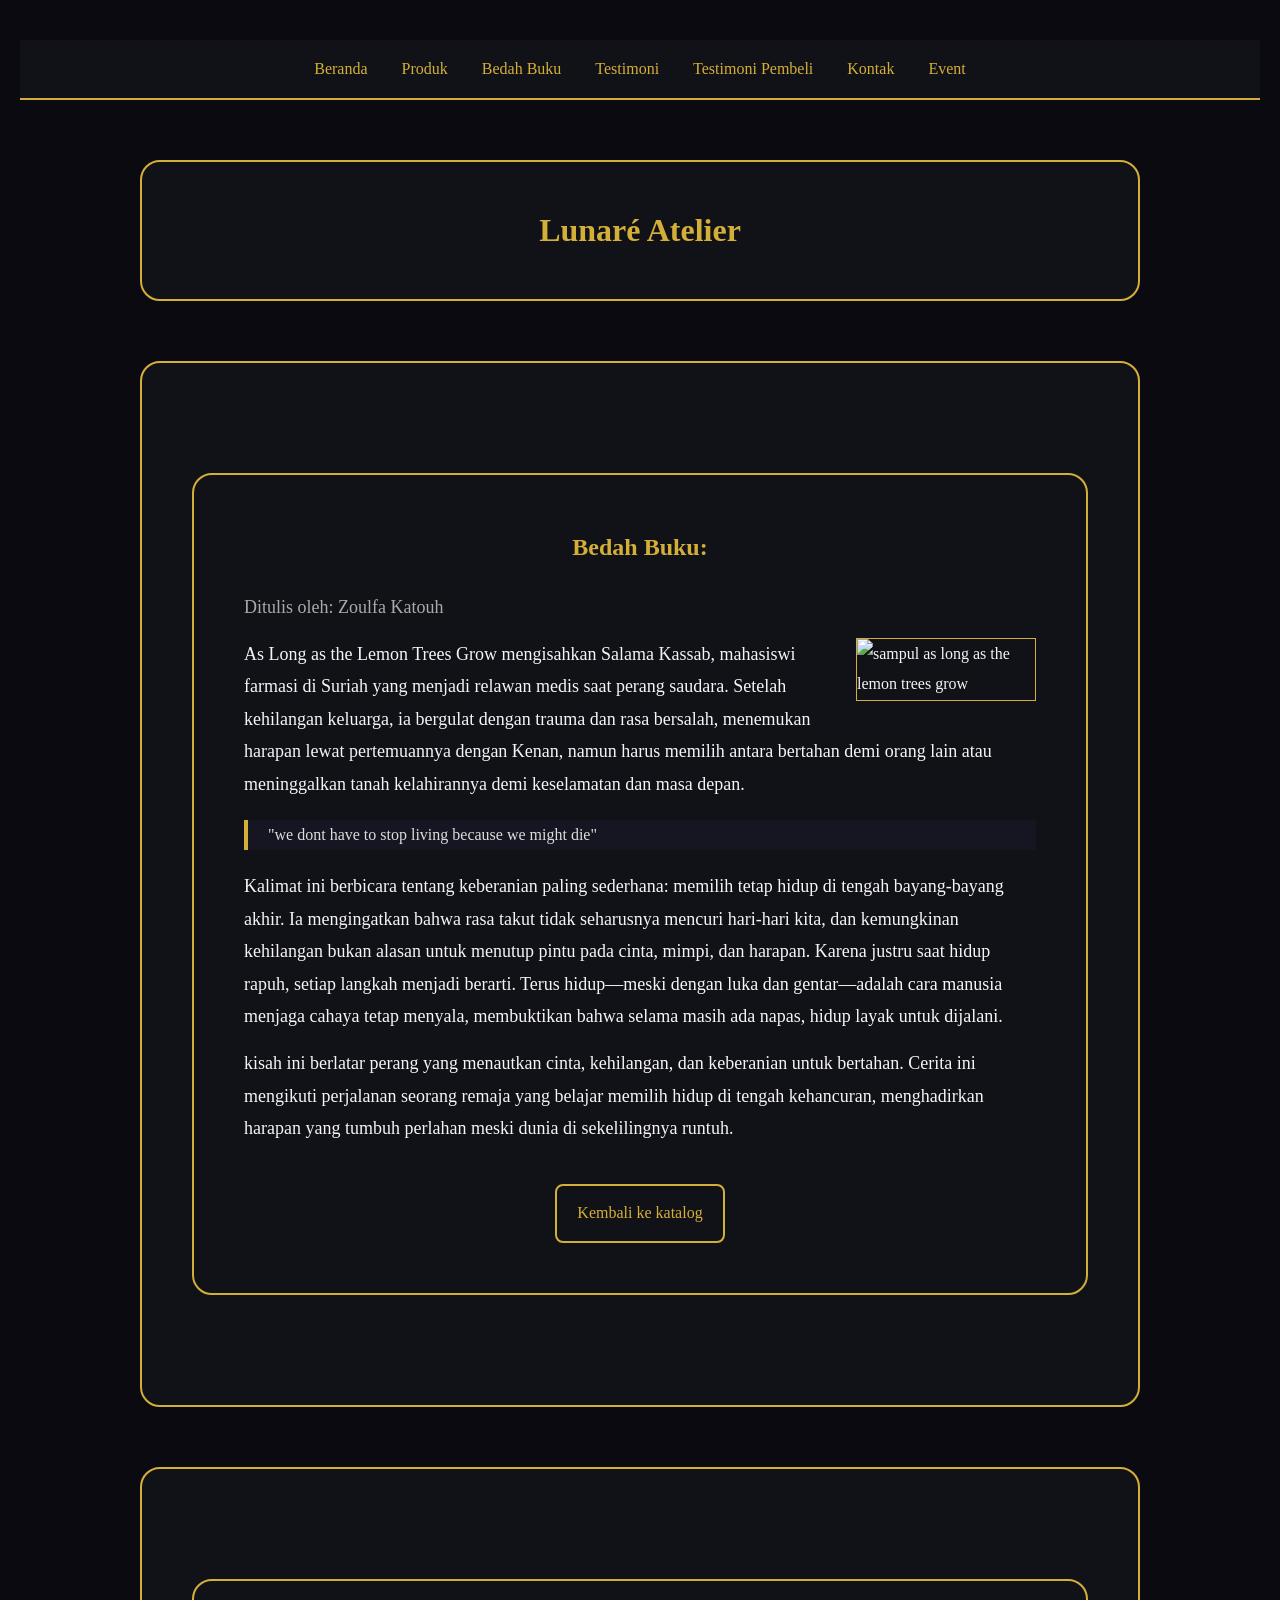
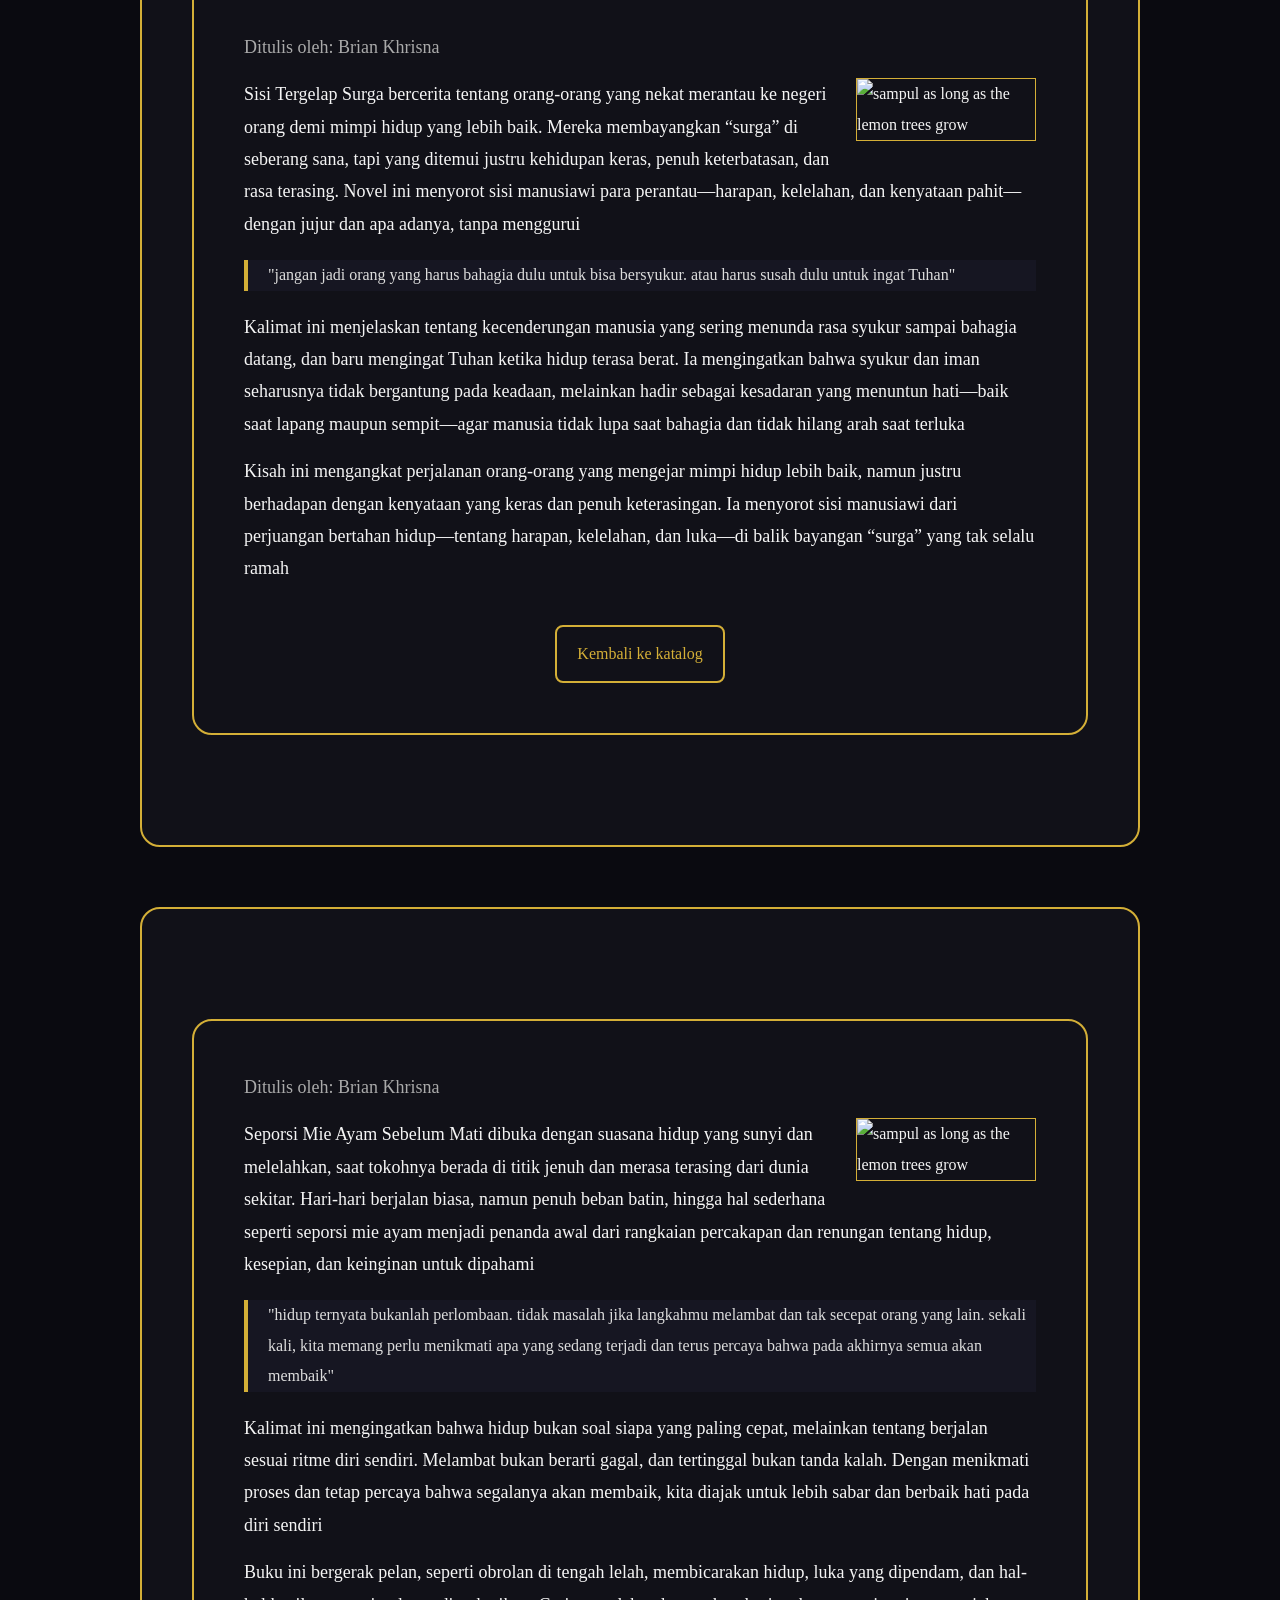
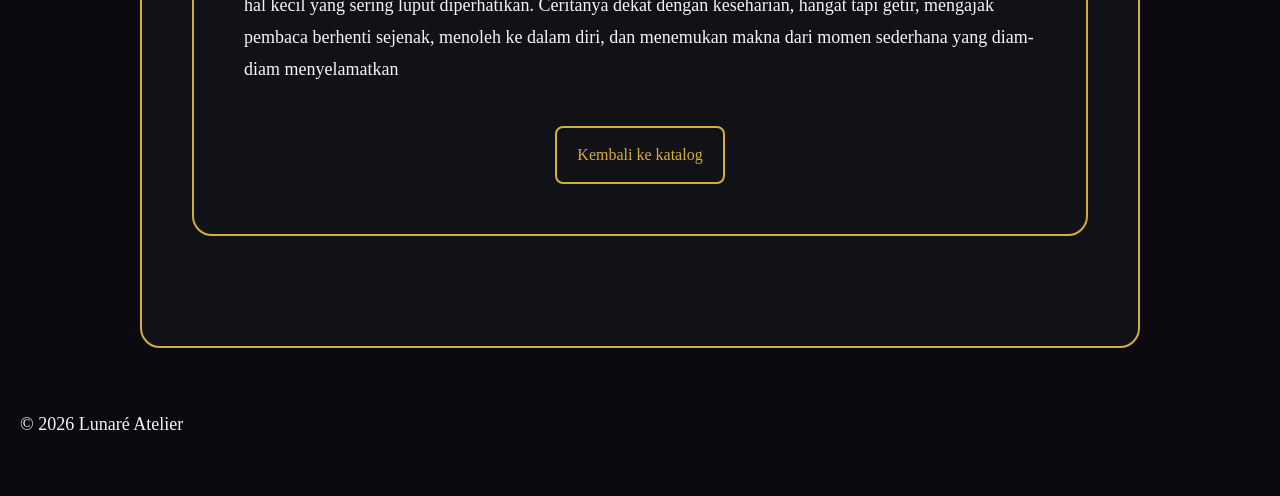
==== bedah-buku.html @ e4e10f36 "Add files via upload" ====
<!DOCTYPE html>
<html lang="id">
<head>
<meta charset="UTF-8">
<meta name="viewport" content="width=device-width", initial-scale="1.0">
<title>Profil Usaha Buku</title>
<link rel="stylesheet" href="style.css" />
</head>
<body>
     <nav>
     <a href="index.html">Beranda</a>
     <a href="produk.html">Produk</a>
     <a href="bedah-buku.html">Bedah Buku</a>
     <a href="testimoni.html">Testimoni</a>
     <a href="tampil-testimoni.html">Testimoni Pembeli</a>
     <a href="kontak.html">Kontak</a>
     <a href="event.html">Event</a>
     </nav>
<h1>Lunaré Atelier</h1>
<section class="daftar-produk">
<main class="artikel">
<h2>Bedah Buku:</h2>
<p class="penulis">Ditulis oleh: Zoulfa Katouh</p>
<img src="images/the lemon tree.jpg" alt="sampul as long as the lemon trees grow" class="sampul">
<p>
    As Long as the Lemon Trees Grow mengisahkan Salama Kassab, mahasiswi farmasi di Suriah yang menjadi relawan medis saat perang saudara. Setelah kehilangan keluarga, ia bergulat dengan trauma dan rasa bersalah, menemukan harapan lewat pertemuannya dengan Kenan, namun harus memilih antara bertahan demi orang lain atau meninggalkan tanah kelahirannya demi keselamatan dan masa depan.
</p>
<blockquote>
    "we dont have to stop living because we might die"
</blockquote>
<p>
    Kalimat ini berbicara tentang keberanian paling sederhana: memilih tetap hidup di tengah bayang-bayang akhir. Ia mengingatkan bahwa rasa takut tidak seharusnya mencuri hari-hari kita, dan kemungkinan kehilangan bukan alasan untuk menutup pintu pada cinta, mimpi, dan harapan.

Karena justru saat hidup rapuh, setiap langkah menjadi berarti.

Terus hidup—meski dengan luka dan gentar—adalah cara manusia menjaga cahaya tetap menyala, membuktikan bahwa selama masih ada napas, hidup layak untuk dijalani.
</p>
<p>
    kisah ini berlatar perang yang menautkan cinta, kehilangan, dan keberanian untuk bertahan. Cerita ini mengikuti perjalanan seorang remaja yang belajar memilih hidup di tengah kehancuran, menghadirkan harapan yang tumbuh perlahan meski dunia di sekelilingnya runtuh.
</p>
<a href="produk.html" class="btn-kembali">Kembali ke katalog</a>
</main>
</section>

<section class="daftar-produk">
<main class="artikel">
<p class="penulis">Ditulis oleh: Brian Khrisna</p>
<img src="images/sisi tergelap surga.jpeg" alt="sampul as long as the lemon trees grow" class="sampul">
<p>
    Sisi Tergelap Surga bercerita tentang orang-orang yang nekat merantau ke negeri orang demi mimpi hidup yang lebih baik. Mereka membayangkan “surga” di seberang sana, tapi yang ditemui justru kehidupan keras, penuh keterbatasan, dan rasa terasing. Novel ini menyorot sisi manusiawi para perantau—harapan, kelelahan, dan kenyataan pahit—dengan jujur dan apa adanya, tanpa menggurui
</p>
<blockquote>
    "jangan jadi orang yang harus bahagia dulu untuk bisa bersyukur. atau harus susah dulu untuk ingat Tuhan"
</blockquote>
<p>
    Kalimat ini menjelaskan tentang kecenderungan manusia yang sering menunda rasa syukur sampai bahagia datang, dan baru mengingat Tuhan ketika hidup terasa berat. Ia mengingatkan bahwa syukur dan iman seharusnya tidak bergantung pada keadaan, melainkan hadir sebagai kesadaran yang menuntun hati—baik saat lapang maupun sempit—agar manusia tidak lupa saat bahagia dan tidak hilang arah saat terluka
</p>
<p>
    Kisah ini mengangkat perjalanan orang-orang yang mengejar mimpi hidup lebih baik, namun justru berhadapan dengan kenyataan yang keras dan penuh keterasingan. Ia menyorot sisi manusiawi dari perjuangan bertahan hidup—tentang harapan, kelelahan, dan luka—di balik bayangan “surga” yang tak selalu ramah
</p>
<a href="produk.html" class="btn-kembali">Kembali ke katalog</a>
</main>
</section>

<section class="daftar-produk">
<main class="artikel">
<p class="penulis">Ditulis oleh: Brian Khrisna</p>
<img src="images/seporsi mie ayam sebelum mati.jpeg" alt="sampul as long as the lemon trees grow" class="sampul">
<p>
    Seporsi Mie Ayam Sebelum Mati dibuka dengan suasana hidup yang sunyi dan melelahkan, saat tokohnya berada di titik jenuh dan merasa terasing dari dunia sekitar. Hari-hari berjalan biasa, namun penuh beban batin, hingga hal sederhana seperti seporsi mie ayam menjadi penanda awal dari rangkaian percakapan dan renungan tentang hidup, kesepian, dan keinginan untuk dipahami
</p>
<blockquote>
    "hidup ternyata bukanlah perlombaan. tidak masalah jika langkahmu melambat dan tak secepat orang yang lain. sekali kali, kita memang perlu menikmati apa yang sedang terjadi dan terus percaya bahwa pada akhirnya semua akan membaik"
</blockquote>
<p>
    Kalimat ini mengingatkan bahwa hidup bukan soal siapa yang paling cepat, melainkan tentang berjalan sesuai ritme diri sendiri. Melambat bukan berarti gagal, dan tertinggal bukan tanda kalah. Dengan menikmati proses dan tetap percaya bahwa segalanya akan membaik, kita diajak untuk lebih sabar dan berbaik hati pada diri sendiri
</p>
<p>
    Buku ini bergerak pelan, seperti obrolan di tengah lelah, membicarakan hidup, luka yang dipendam, dan hal-hal kecil yang sering luput diperhatikan. Ceritanya dekat dengan keseharian, hangat tapi getir, mengajak pembaca berhenti sejenak, menoleh ke dalam diri, dan menemukan makna dari momen sederhana yang diam-diam menyelamatkan
</p>
<a href="produk.html" class="btn-kembali">Kembali ke katalog</a>
</main>
</section>
<footer>
    <p>&copy; 2026 Lunaré Atelier</p>
</footer>

</body>
</html>
---- style.css ----
/* ================= RESET ================= */
* {
    margin: 0;
    padding: 0;
    box-sizing: border-box;
}

/* ================= BODY ================= */
body {
    background: #0a0a10; /* hitam */
    font-family: Georgia, 'Times New Roman', Times, serif;
    color: #f5f5f5;
    padding: 40px 20px;
}

/* ================= KOTAK BESAR (SEMUA BAGIAN) ================= */
body > h1,
body > h2,
body > p,
body > ul,
.daftar-produk,
.artikel,
.formulir {
    max-width: 1000px;
    margin: 60px auto;
    padding: 50px;
    background: #111118; /* hitam gelap */
    border: 2px solid #d4af37; /* gold */
    border-radius: 20px;
}

/* ================= JUDUL ================= */
h1, h2, h3 {
    color: #d4af37;
    text-align: center;
    margin-bottom: 20px;
}

/* ================= PARAGRAF ================= */
p {
    font-size: 18px;
    line-height: 1.8;
    margin-bottom: 15px;
}

/* ================= PRODUK ================= */
.daftar-produk {
    display: grid;
    grid-template-columns: repeat(auto-fit, minmax(220px,1fr));
    gap: 30px;
}

.produk {
    background: #161622;
    border: 1px solid #d4af37;
    border-radius: 15px;
    padding: 25px;
    text-align: center;
}

.produk img {
    width: 140px;
    margin-bottom: 15px;
}

.produk h2,
.produk h3 {
    color: #d4af37;
}

.harga {
    color: #d4af37;
    font-weight: bold;
}

.deskripsi {
    font-size: 14px;
    color: #ddd;
}

/* ================= ARTIKEL ================= */
.artikel {
    line-height: 1.9;
}

.artikel .penulis {
    color: #aaa;
}

.artikel .sampul {
    width: 180px;
    float: right;
    margin: 0 0 20px 20px;
    border: 1px solid #d4af37;
}

.artikel blockquote {
    border-left: 4px solid #d4af37;
    padding-left: 20px;
    margin: 20px 0;
    background: #161622;
    color: #ddd;
}

/* ================= BUTTON ================= */
.btn-kembali {
    display: block;
    width: fit-content;
    margin: 40px auto 0;
    padding: 12px 20px;
    border: 2px solid #d4af37;
    color: #d4af37;
    text-decoration: none;
    border-radius: 8px;
}

.btn-kembali:hover {
    background: #d4af37;
    color: #0a0a10;
}

/* ================= FORM ================= */
.formulir input,
.formulir select,
.formulir textarea {
    width: 100%;
    padding: 10px;
    margin-bottom: 15px;
    border: 1px solid #d4af37;
    border-radius: 6px;
    background: #161622;
    color: white;
}

form button {
    background: #d4af37;
    color: #0a0a10;
    padding: 10px 20px;
    border: none;
    border-radius: 6px;
}

/* ================= RESET ================= */
* {
    margin: 0;
    padding: 0;
    box-sizing: border-box;
}

/* ================= BODY ================= */
body {
    background: #0a0a10;
    font-family: Georgia, 'Times New Roman', Times, serif;
    color: #f5f5f5;
}

/* ================= NAVBAR ================= */
nav {
    background: #111118;
    padding: 20px;
    text-align: center;
    border-bottom: 2px solid #d4af37;
}

nav a {
    color: #d4af37;
    text-decoration: none;
    margin: 0 15px;
    font-size: 16px;
}

nav a:hover {
    color: white;
}

/* ================= HEADER ================= */
.contact-header {
    text-align: center;
    padding: 60px 20px 30px;
}

.contact-header h1 {
    font-size: 42px;
    color: #d4af37;
    margin-bottom: 10px;
}

.brand-name {
    font-style: italic;
    color: #aaa;
}

/* ================= KOTAK UTAMA ================= */
.contact-section {
    max-width: 900px;
    margin: 40px auto 80px;
    padding: 50px;
    background: #111118;
    border: 2px solid #d4af37;
    border-radius: 20px;
}

/* ================= DESKRIPSI ================= */
.contact-description {
    text-align: center;
    margin-bottom: 40px;
    line-height: 1.8;
}

/* ================= FORM ================= */
.contact-form input,
.contact-form textarea {
    width: 100%;
    padding: 12px;
    margin-bottom: 20px;
    border: 1px solid #d4af37;
    border-radius: 8px;
    background: #161622;
    color: white;
    font-size: 14px;
}

.contact-form textarea {
    min-height: 120px;
    resize: none;
}

.contact-form button {
    width: 100%;
    padding: 12px;
    background: #d4af37;
    color: #0a0a10;
    border: none;
    border-radius: 8px;
    font-weight: bold;
    cursor: pointer;
}

.contact-form button:hover {
    opacity: 0.85;
}

/* ================= INFO KONTAK ================= */
.contact-info {
    margin-top: 40px;
    padding-top: 30px;
    border-top: 1px solid #d4af37;
}

.contact-info p {
    margin-bottom: 10px;
}

/* ================= HEADER EVENT ================= */
.event-header {
    text-align: center;
    padding: 60px 20px 30px;
}

.event-header h1 {
    font-size: 42px;
    color: #d4af37;
    margin-bottom: 10px;
}

.brand-name {
    font-style: italic;
    color: #aaa;
}

/* ================= SECTION EVENT ================= */
.event-section {
    max-width: 1000px;
    margin: 40px auto 80px;
    padding: 40px;
    background: #111118;
    border: 2px solid #d4af37;
    border-radius: 20px;
    display: flex;
    flex-direction: column;
    gap: 30px;
}

/* ================= CARD EVENT ================= */
.event-card {
    background: #161622;
    padding: 30px;
    border-radius: 15px;
    border: 1px solid #d4af37;
    transition: 0.3s ease;
}

.event-card:hover {
    transform: translateY(-5px);
    box-shadow: 0 10px 25px rgba(212, 175, 55, 0.2);
}

.event-card h2 {
    color: #d4af37;
    margin-bottom: 10px;
}

.event-date {
    font-size: 14px;
    color: #bbb;
    margin-bottom: 15px;
    font-style: italic;
}

.event-card p {
    line-height: 1.7;
}
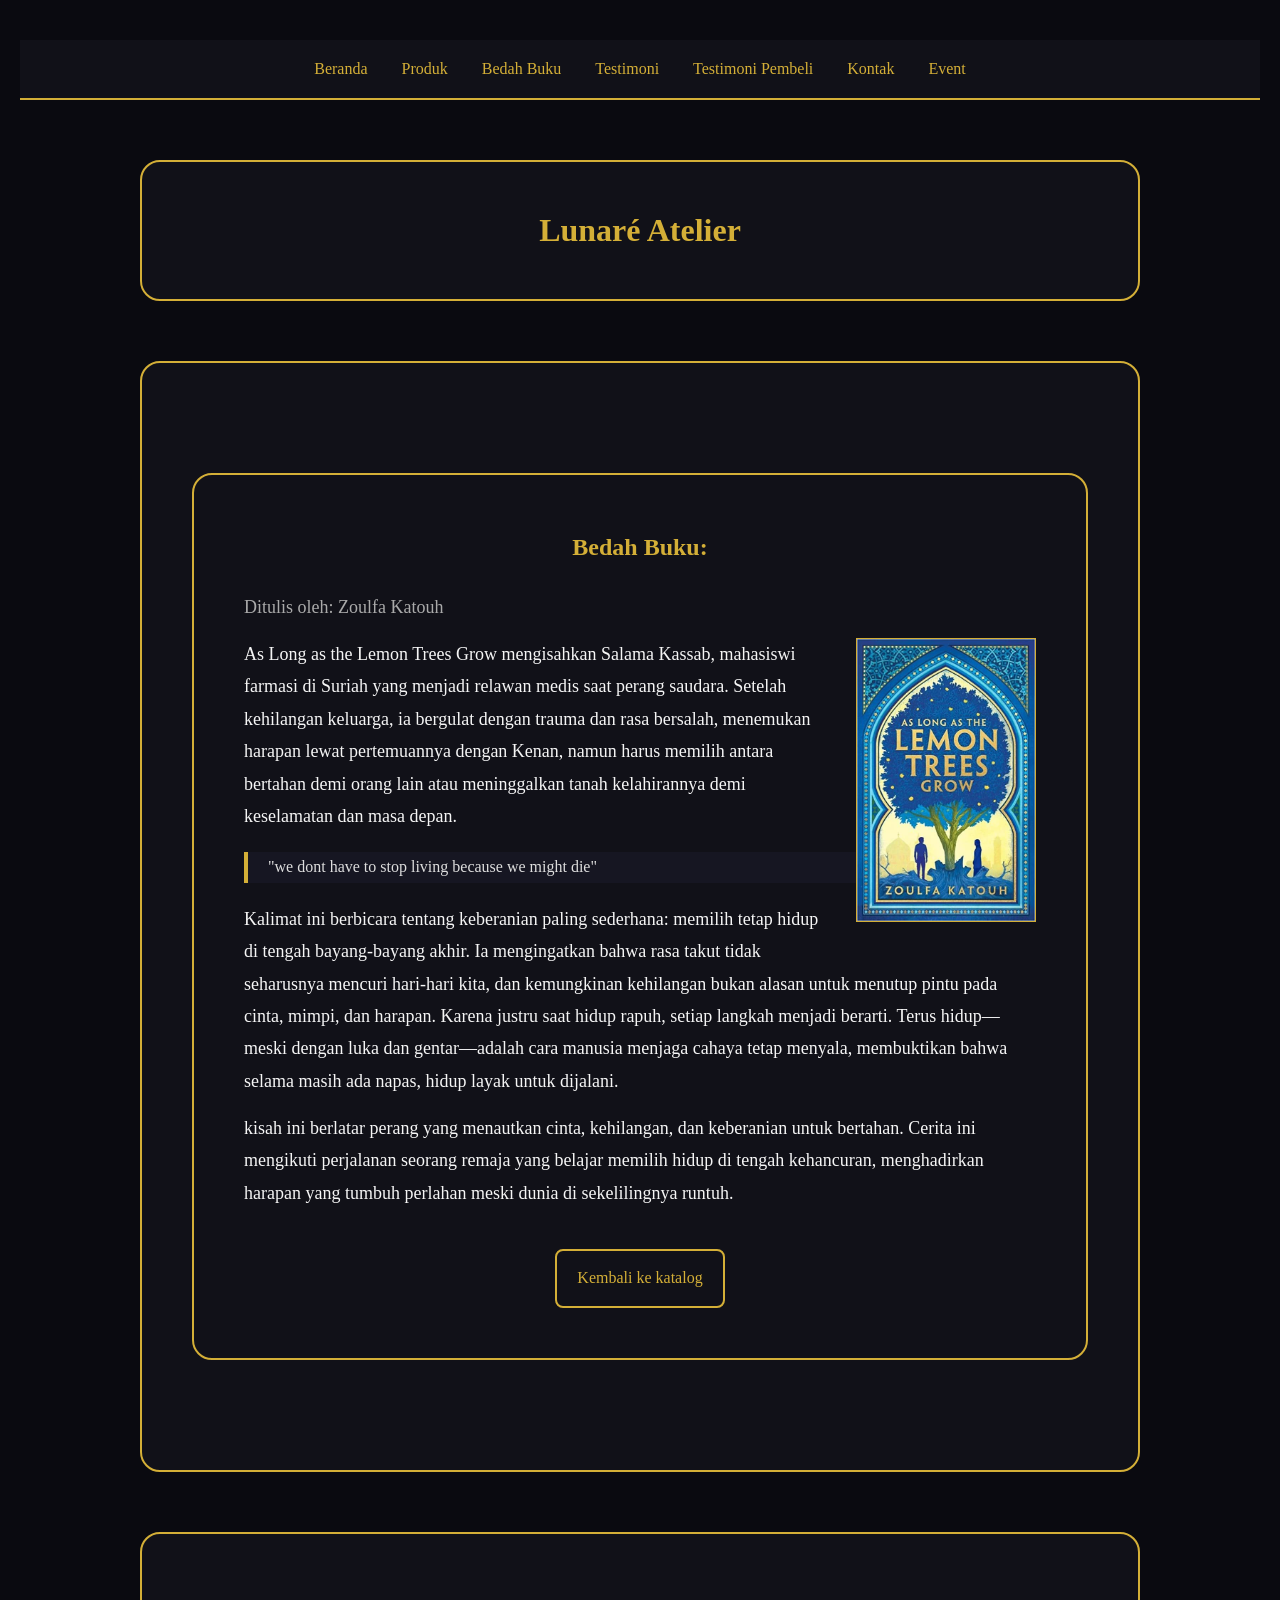
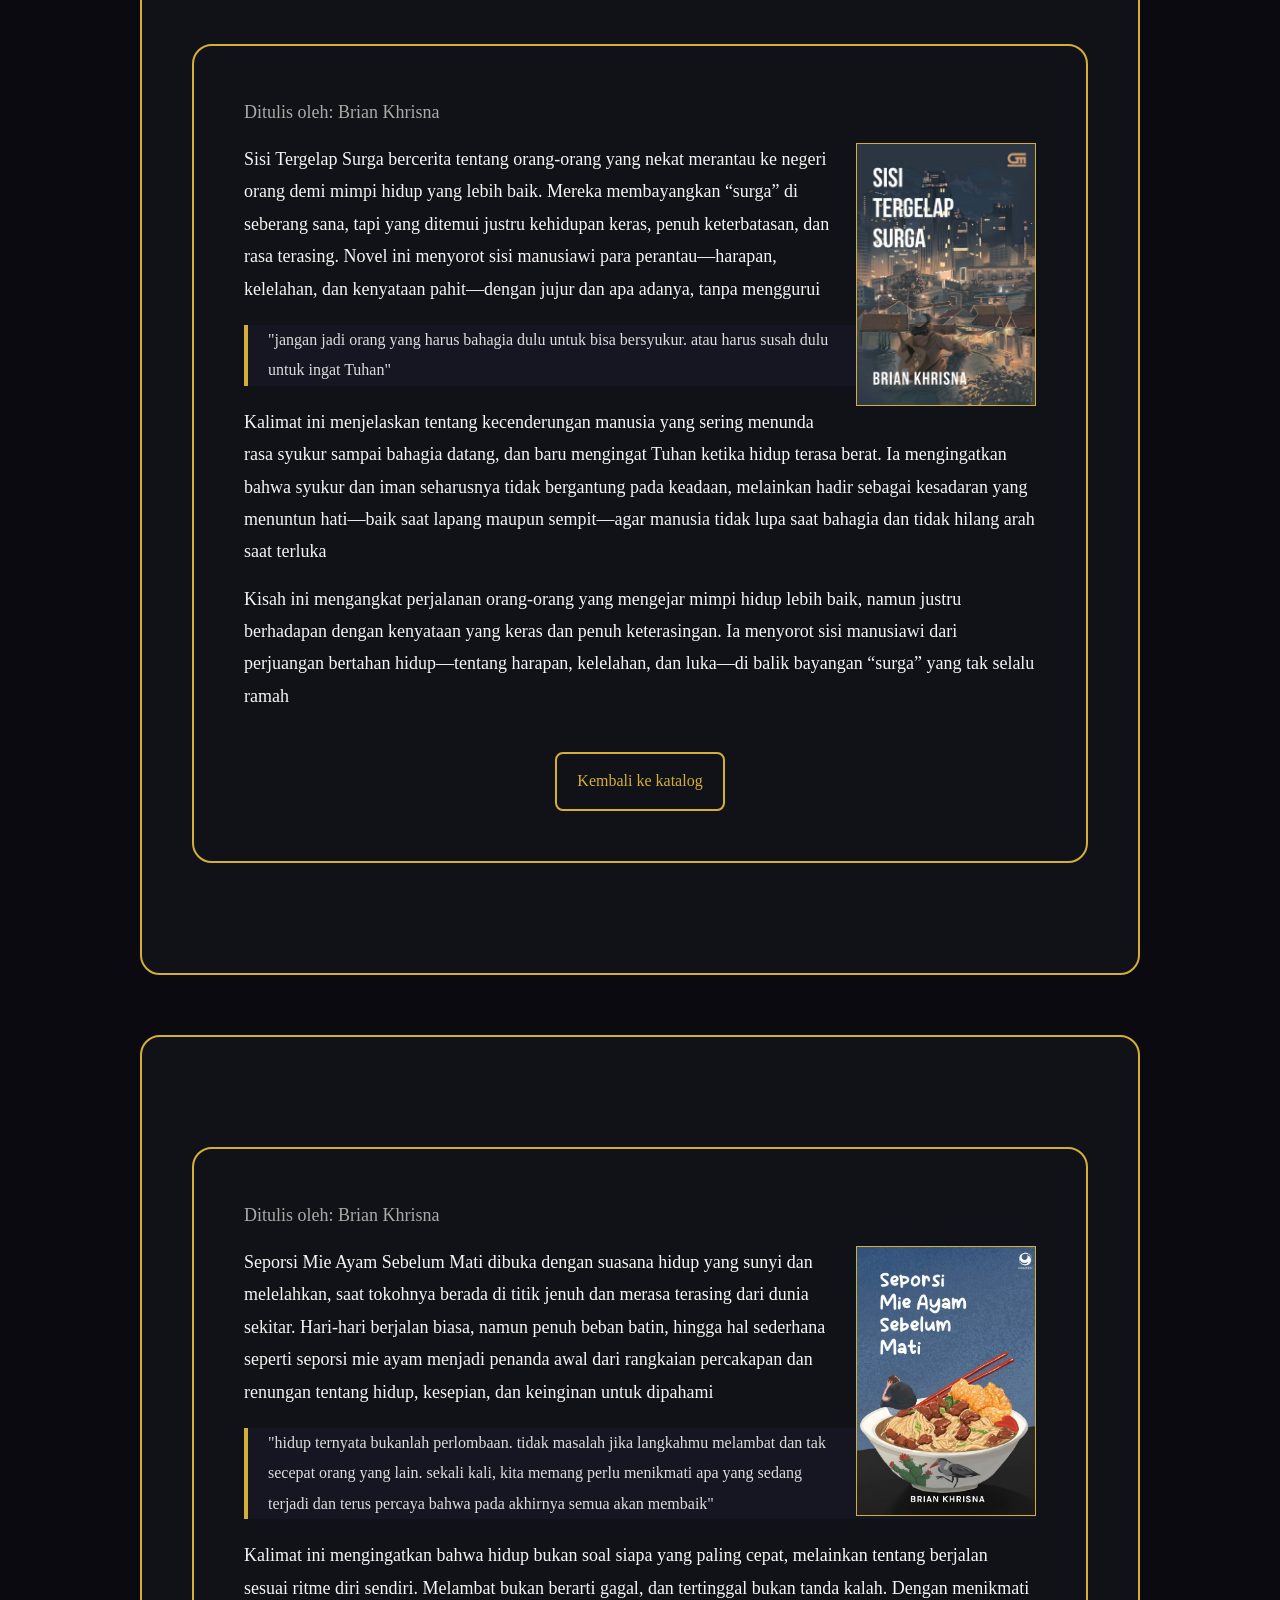
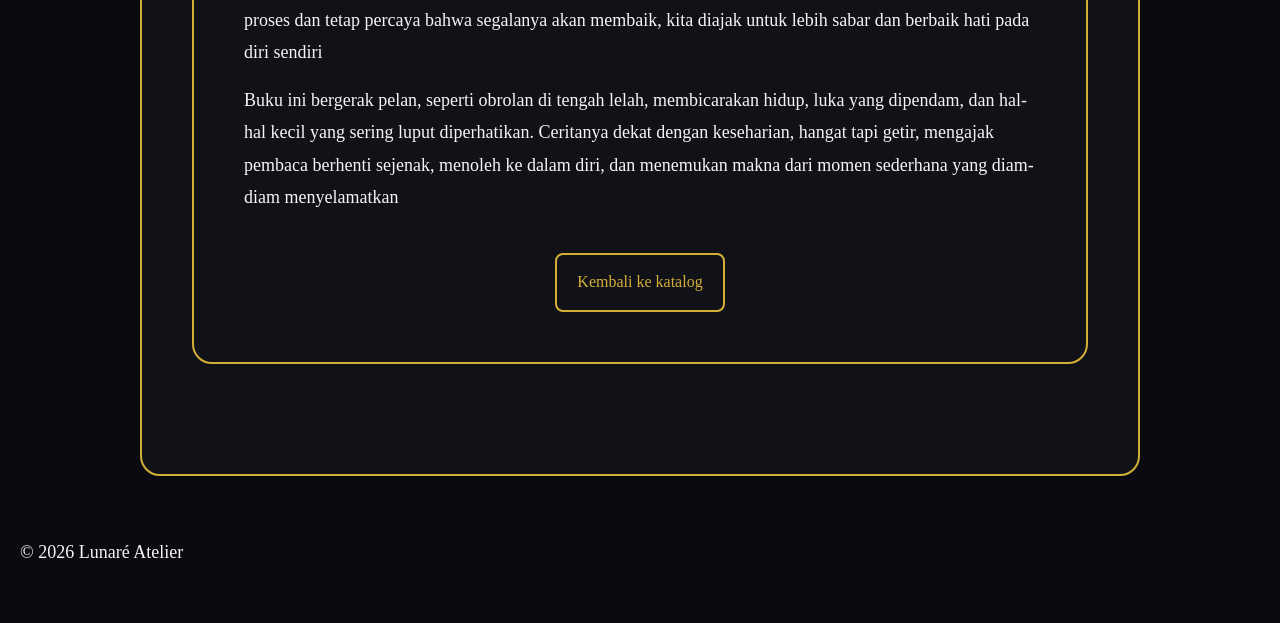
==== commit a08103ca: "bedah-buku.html" ====
--- a/bedah-buku.html
+++ b/bedah-buku.html
@@ -21,7 +21,7 @@
 <main class="artikel">
 <h2>Bedah Buku:</h2>
 <p class="penulis">Ditulis oleh: Zoulfa Katouh</p>
-<img src="images/the lemon tree.jpg" alt="sampul as long as the lemon trees grow" class="sampul">
+<img src="the lemon tree.jpg" alt="sampul as long as the lemon trees grow" class="sampul">
 <p>
     As Long as the Lemon Trees Grow mengisahkan Salama Kassab, mahasiswi farmasi di Suriah yang menjadi relawan medis saat perang saudara. Setelah kehilangan keluarga, ia bergulat dengan trauma dan rasa bersalah, menemukan harapan lewat pertemuannya dengan Kenan, namun harus memilih antara bertahan demi orang lain atau meninggalkan tanah kelahirannya demi keselamatan dan masa depan.
 </p>
@@ -45,7 +45,7 @@
 <section class="daftar-produk">
 <main class="artikel">
 <p class="penulis">Ditulis oleh: Brian Khrisna</p>
-<img src="images/sisi tergelap surga.jpeg" alt="sampul as long as the lemon trees grow" class="sampul">
+<img src="sisi tergelap surga.jpeg" alt="sampul as long as the lemon trees grow" class="sampul">
 <p>
     Sisi Tergelap Surga bercerita tentang orang-orang yang nekat merantau ke negeri orang demi mimpi hidup yang lebih baik. Mereka membayangkan “surga” di seberang sana, tapi yang ditemui justru kehidupan keras, penuh keterbatasan, dan rasa terasing. Novel ini menyorot sisi manusiawi para perantau—harapan, kelelahan, dan kenyataan pahit—dengan jujur dan apa adanya, tanpa menggurui
 </p>
@@ -65,7 +65,7 @@
 <section class="daftar-produk">
 <main class="artikel">
 <p class="penulis">Ditulis oleh: Brian Khrisna</p>
-<img src="images/seporsi mie ayam sebelum mati.jpeg" alt="sampul as long as the lemon trees grow" class="sampul">
+<img src="seporsi mie ayam sebelum mati.jpeg" alt="sampul as long as the lemon trees grow" class="sampul">
 <p>
     Seporsi Mie Ayam Sebelum Mati dibuka dengan suasana hidup yang sunyi dan melelahkan, saat tokohnya berada di titik jenuh dan merasa terasing dari dunia sekitar. Hari-hari berjalan biasa, namun penuh beban batin, hingga hal sederhana seperti seporsi mie ayam menjadi penanda awal dari rangkaian percakapan dan renungan tentang hidup, kesepian, dan keinginan untuk dipahami
 </p>
@@ -86,4 +86,5 @@
 </footer>
 
 </body>
-</html>+
+</html>
